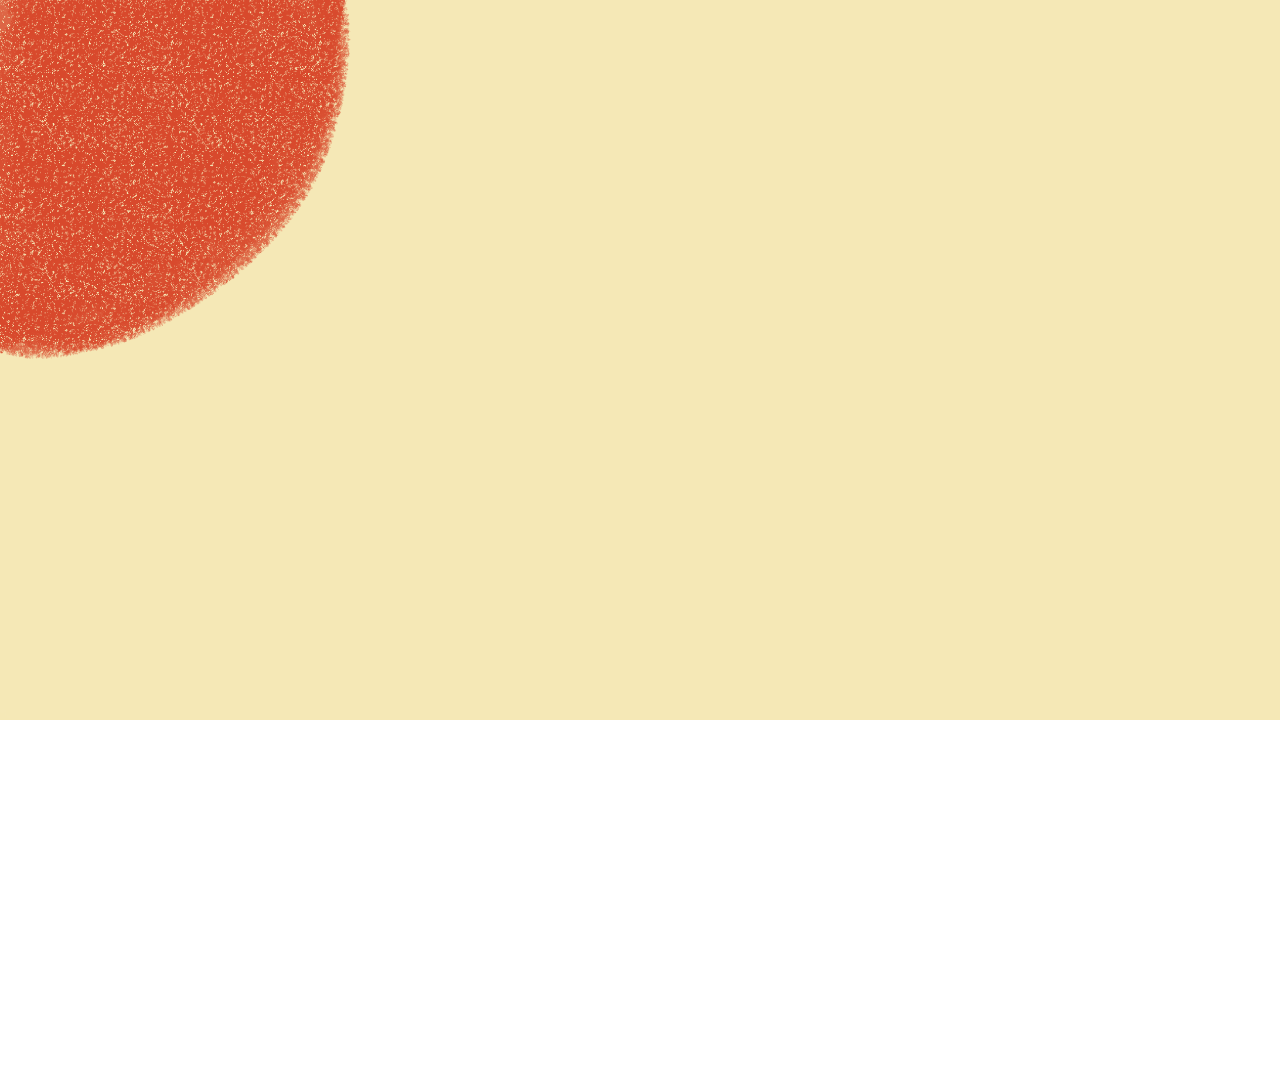
==== page.html @ 26291149 "Adding next page" ====
<!DOCTYPE html>
<html lang="en">
    <head>
        <meta charset="UTF-8">
        <meta name="viewport" content="width=deive-width, initial-scale=1.0">
        <title> Showcase</title>
        <link rel="stylesheet" href="pagestyle.css">
    </head>

    <body>
        <div class="wall">
            <div class="border2">
                <img src="border2.png" width="600px" height="600px" />
            </div>

            <div class="border1" id="end">
                <img src="border1.png" width="600px" height="600px">
            </div>
        </div>
    </body>
</html>
---- pagestyle.css ----
body{
    background: url("background.png");
    background-repeat: no-repeat;
    background-size: cover;
}

.border2{
    position: absolute;
    top: 0px;
    left: 0px;
}

#end{
    width: 500px;
    height: 500px;
    position: absolute;
    top: 470px;
    left: 1360px;
}
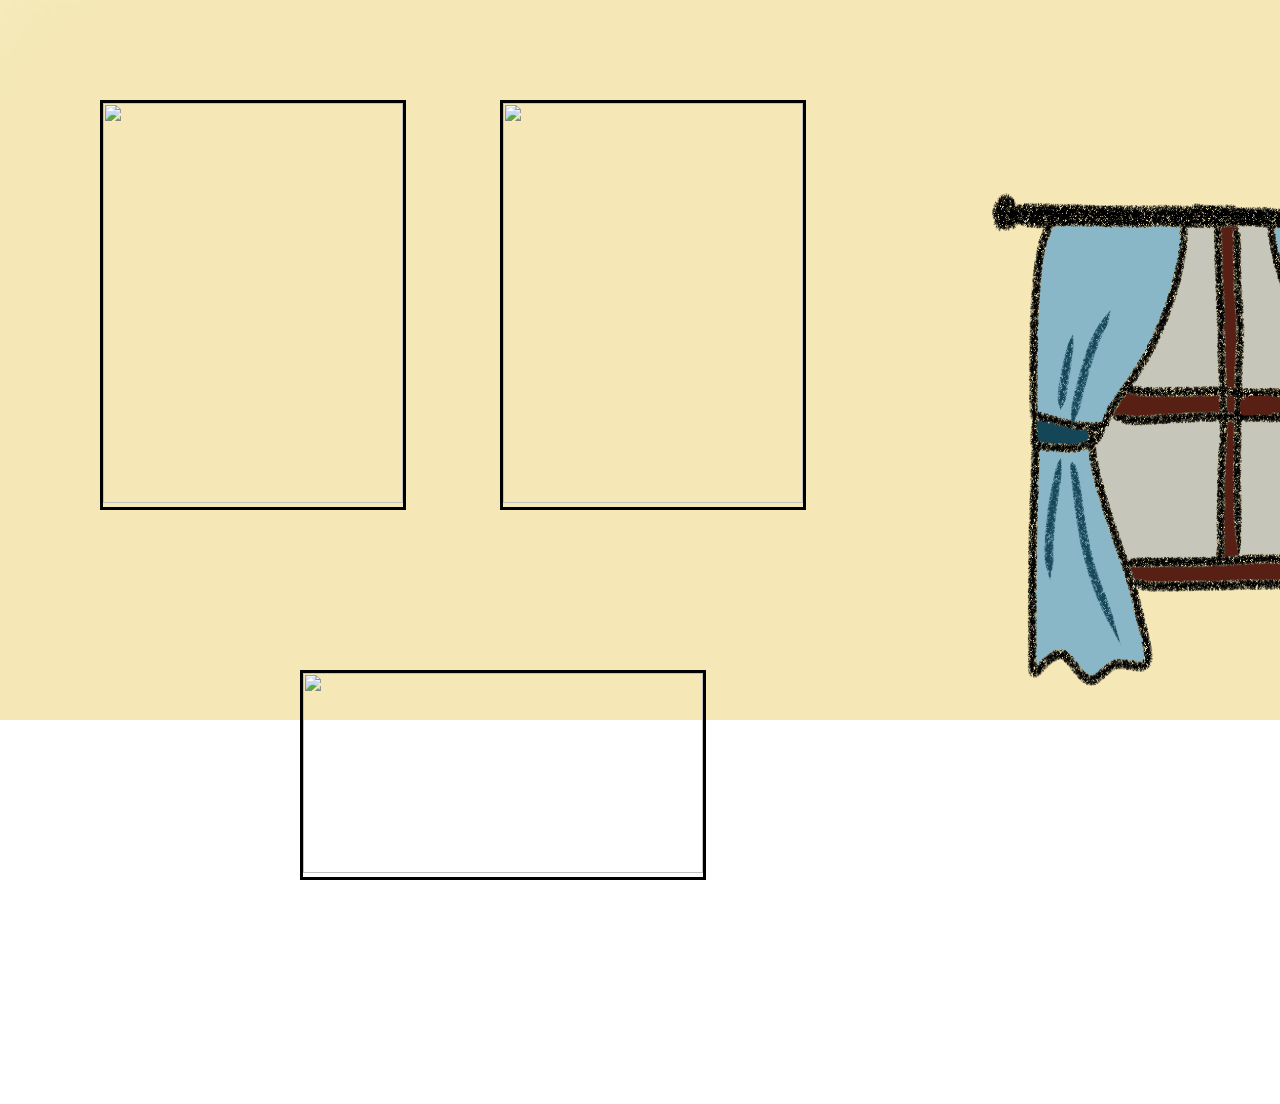
==== commit 002e15ef: "Adding more in the next page" ====
--- a/page.html
+++ b/page.html
@@ -9,12 +9,24 @@
 
     <body>
         <div class="wall">
-            <div class="border2">
-                <img src="border2.png" width="600px" height="600px" />
+            <div id="art1">
+                <img src="art.1png" width="300px" height="400px"></img>
             </div>
 
-            <div class="border1" id="end">
-                <img src="border1.png" width="600px" height="600px">
+            <div id="art2">
+                <img src="art2.png" width="300px" height="400px"> </img>
+            </div>
+
+            <div id="art3">
+                <img src="art3.png" width="400px" height="200px"> </img>
+            </div>
+
+            <div id="windows">
+                <img src="windows.png" width="500px" height="600px"> </img>
+            </div>
+
+            <div id="couch">
+                <img src="couch.png" width="700px" height="400px"> </img>
             </div>
         </div>
     </body>
--- a/pagestyle.css
+++ b/pagestyle.css
@@ -4,16 +4,42 @@
     background-size: cover;
 }
 
-.border2{
+#art3{
     position: absolute;
-    top: 0px;
-    left: 0px;
+    top: 300px;
+    left: 300px;
+    border: 3px solid black;
 }
 
-#end{
-    width: 500px;
-    height: 500px;
+#art1{
     position: absolute;
-    top: 470px;
-    left: 1360px;
+    top: 100px;
+    left: 100px;
+    border: 3px solid black;
+}
+
+#art2{
+    position: absolute;
+    top: 100px;
+    left: 500px;
+    border: 3px solid black;
+}
+
+#art3{
+    position: absolute;
+    top: 670px;
+    left: 300px;
+    border: 3px solid black;
+}
+
+#windows{
+    position: absolute;
+    top: 100px;
+    left: 990px;
+}
+
+#couch{
+    position: absolute;
+    top: 700px;
+    left: 1400px;
 }
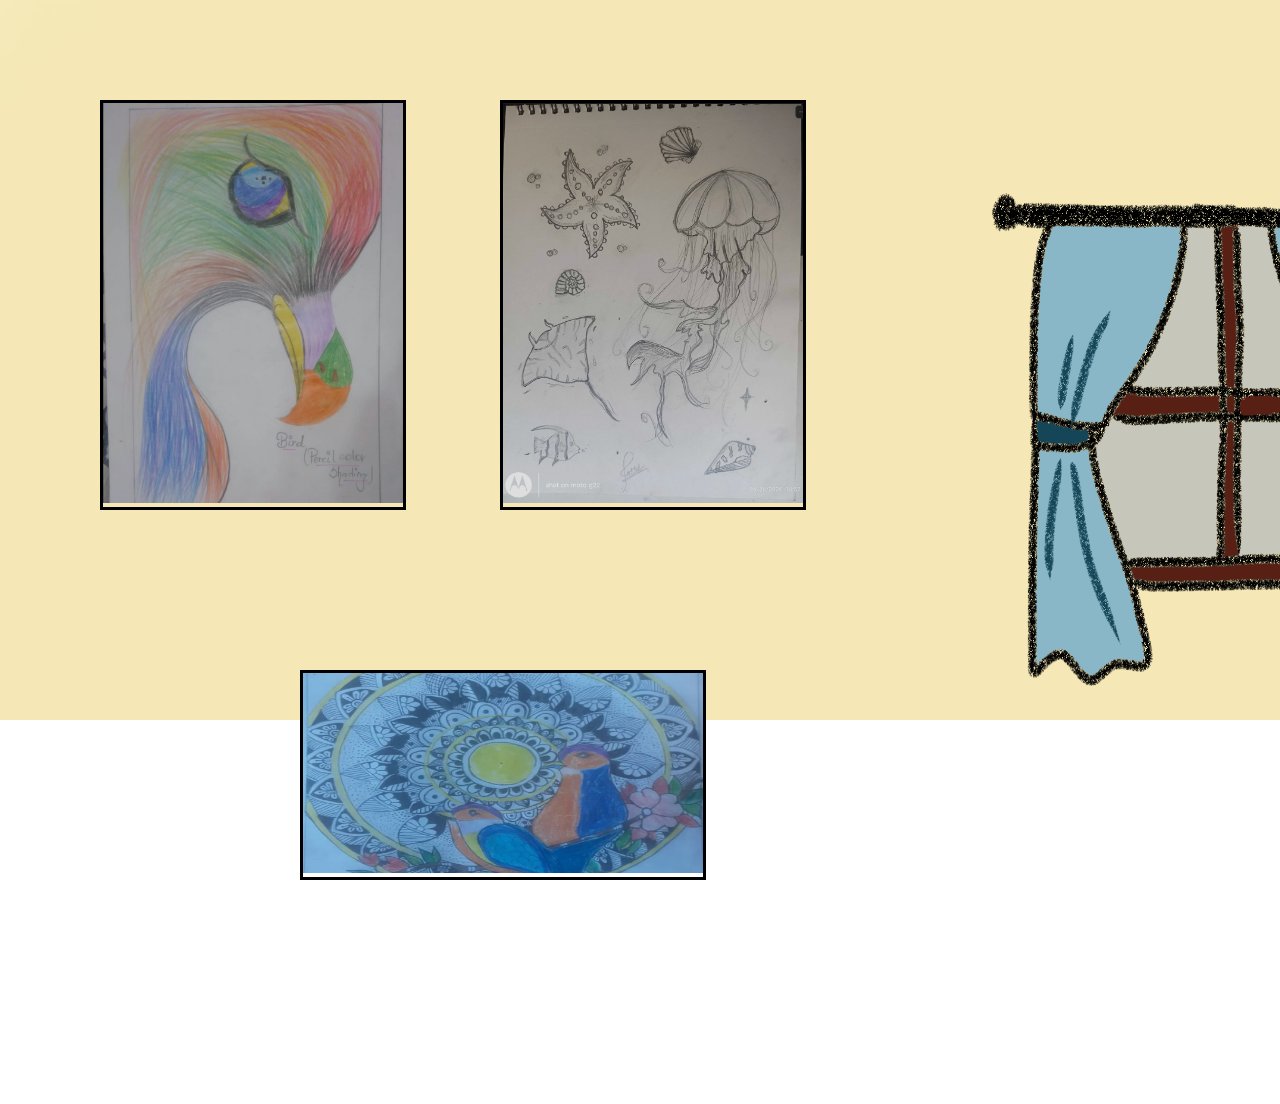
==== commit c4e3add2: "Adding readme + art!" ====
--- a/page.html
+++ b/page.html
@@ -10,7 +10,7 @@
     <body>
         <div class="wall">
             <div id="art1">
-                <img src="art.1png" width="300px" height="400px"></img>
+                <img src="art1.png" width="300px" height="400px"></img>
             </div>
 
             <div id="art2">
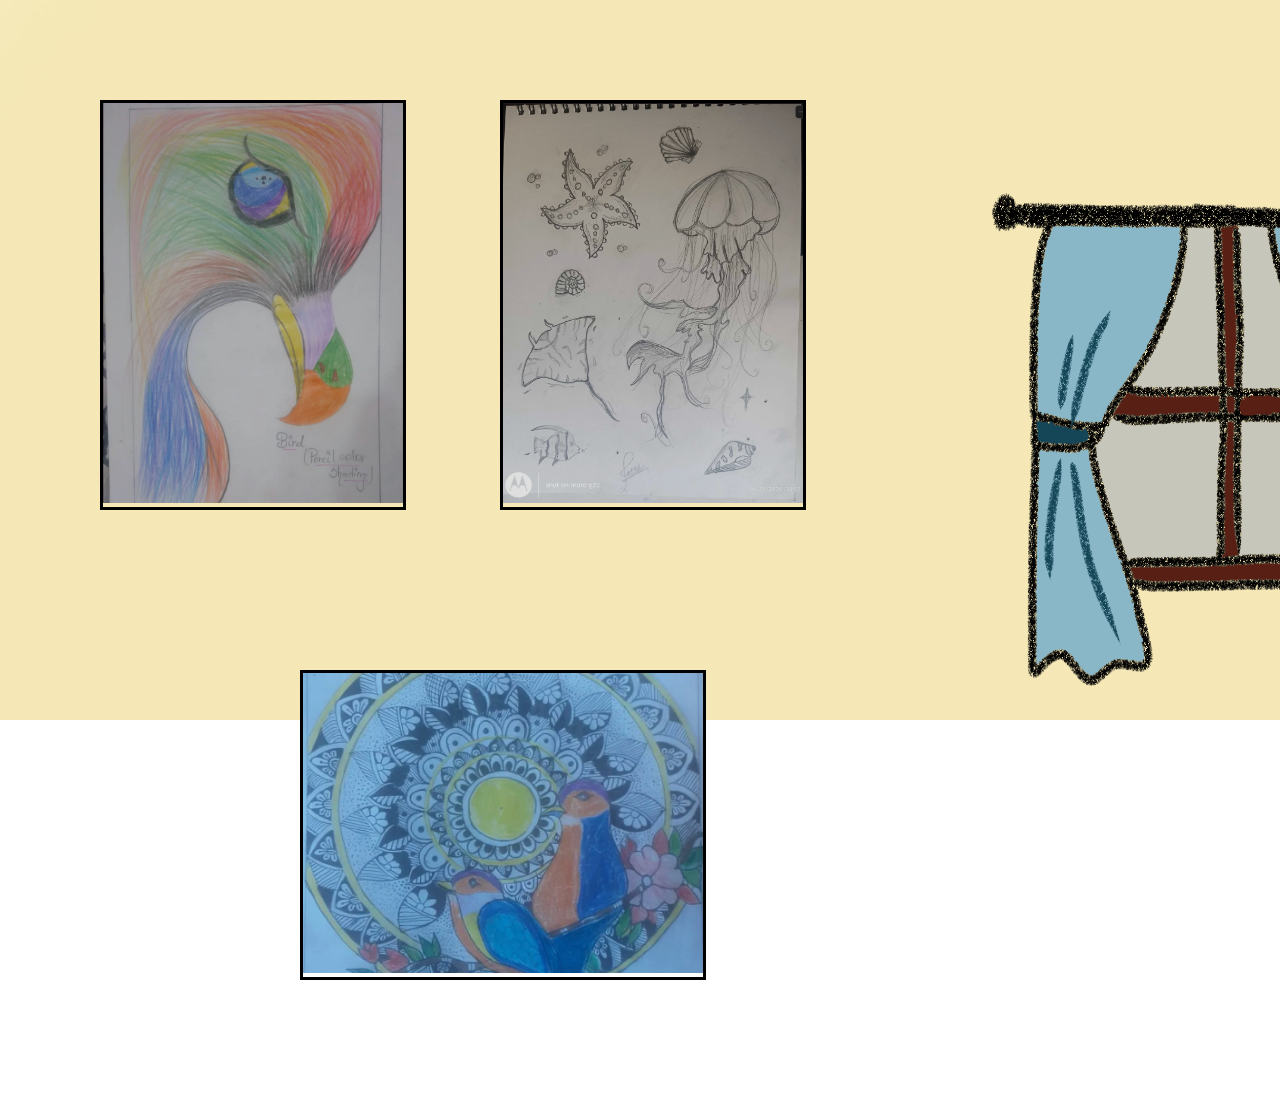
==== commit 75133d78: "changing the size properly" ====
--- a/page.html
+++ b/page.html
@@ -18,7 +18,7 @@
             </div>
 
             <div id="art3">
-                <img src="art3.png" width="400px" height="200px"> </img>
+                <img src="art3.png" width="400px" height="300px"> </img>
             </div>
 
             <div id="windows">
